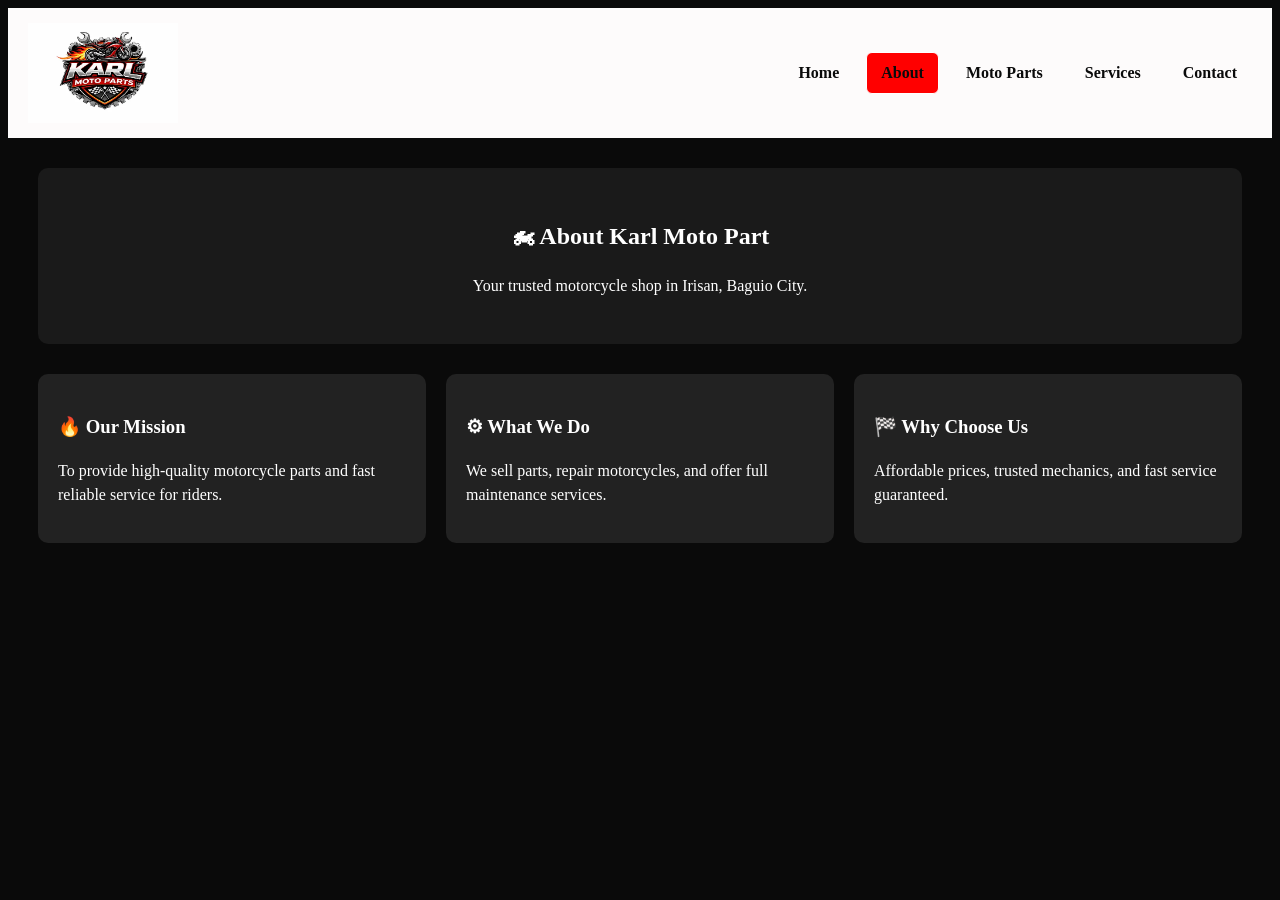
==== about.html @ f08b09ac "final prog" ====
<!DOCTYPE html>
<html lang="en">
<head>
<meta charset="UTF-8">
<title>About - Karl Moto Parts</title>
<link rel="stylesheet" href="style.css">
</head>
<body>

<header>
<div class="header-container">
    <img src="logo.webp" class="logo">

    <nav>
        <a href="index.html">Home</a>
        <a href="about.html" class="active">About</a>
        <a href="moto-parts.html">Moto Parts</a>
        <a href="services.html">Services</a>
        <a href="contact.html">Contact</a>
    </nav>
</div>
</header>

<section class="card about-hero">
    <h1>🏍 About Karl Moto Part</h1>
    <p>Your trusted motorcycle shop in Irisan, Baguio City.</p>
</section>

<section class="about-grid">

    <div class="about-box">
        <h3>🔥 Our Mission</h3>
        <p>To provide high-quality motorcycle parts and fast reliable service for riders.</p>
    </div>

    <div class="about-box">
        <h3>⚙ What We Do</h3>
        <p>We sell parts, repair motorcycles, and offer full maintenance services.</p>
    </div>

    <div class="about-box">
        <h3>🏁 Why Choose Us</h3>
        <p>Affordable prices, trusted mechanics, and fast service guaranteed.</p>
    </div>

</section>

</body>
</html>
---- style.css ----
/* =========================
   RESET
========================= */
{
    margin: 0;
    padding: 0;
    box-sizing: border-box;
    font-family: Arial, sans-serif;
}

/* =========================
   BODY
========================= */
body {
    background: #0a0a0a;
    color: white;
    line-height: 1.5;
}

/* =========================
   HEADER
========================= */
header {
    background: rgb(253, 251, 251);
    padding: 15px 20px;
    position: sticky;
    top: 0;
    z-index: 600;
}

.header-container {
    display: flex;
    justify-content: space-between;
    align-items: center;
}

/* LOGO */
.logo {
    height: 100px;
}

/* NAV */
nav {
    display: flex;
    gap: 12px;
    align-items: center;
}

/* NAV LINKS */
nav a {
    color: rgb(10, 10, 10);
    text-decoration: none;
    font-weight: bold;
    padding: 8px 14px;
    border-radius: 6px;
    border: 1px solid transparent;
    transition: 0.3s;
}

/* HOVER */
nav a:hover {
    background: red;
}

/* ACTIVE PAGE */
nav a.active {
    background: red;
    border: 1px solid white;
}

/* =========================
   HERO
========================= */
.hero {
    display: flex;
    justify-content: space-between;
    align-items: center;
    padding: 60px;
    background: black;
}

.hero-text {
    max-width: 50%;
}

.hero-text h1 {
    font-size: 50px;
}

.hero-text span {
    color: red;
}

.hero-text p {
    margin: 15px 0;
    color: #ccc;
}

.hero-image img {
    width: 800px;
}

/* BUTTON */
.btn {
    display: inline-block;
    padding: 10px 20px;
    background: red;
    color: white;
    border-radius: 6px;
    text-decoration: none;
    transition: 0.3s;
}

.btn:hover {
    background: darkred;
}

/* =========================
   CARD
========================= */
.card {
    background: #1a1a1a;
    margin: 30px;
    padding: 30px;
    border-radius: 10px;
    text-align: center;
}

/* =========================
   MAP
========================= */
.map iframe {
    width: 100%;
    height: 300px;
    border-radius: 10px;
    border: none;
    box-shadow: 0 0 15px red;
}

/* =========================
   SERVICES
========================= */
.services {
    display: grid;
    grid-template-columns: repeat(4, 1fr);
    gap: 15px;
    margin-top: 20px;
}

.service {
    background: #222;
    padding: 20px;
    border-radius: 10px;
    cursor: pointer;
    transition: 0.3s;
}

.service:hover {
    background: red;
    transform: scale(1.05);
}

/* =========================
   PARTS GRID (NO JUMP)
========================= */
.parts-grid {
    display: grid;
    grid-template-columns: repeat(4, 1fr);
    gap: 15px;
    margin-top: 20px;
}

/* PART CARD */
.part {
    background: #222;
    padding: 15px;
    border-radius: 10px;
    height: 260px;

    display: flex;
    flex-direction: column;
    justify-content: space-between;

    transition: 0.2s;
}

/* REMOVE SHIFT */
.part:hover {
    background: #2a2a2a;
}

.part img {
    width: 100%;
    height: 120px;
    object-fit: cover;
    border-radius: 8px;
}

.price {
    color: red;
    font-weight: bold;
}

.buy {
    padding: 8px;
    background: red;
    border: none;
    color: white;
    border-radius: 6px;
    cursor: pointer;
}

.buy:hover {
    background: darkred;
}

/* =========================
   CART
========================= */
.cart {
    background: #111;
    padding: 8px 12px;
    border-radius: 8px;
    box-shadow: 0 0 10px red;
}

/* CART LIST */
.cart-box {
    background: #111;
    margin-top: 15px;
    padding: 15px;
    border-radius: 10px;
}

.cart-item {
    display: flex;
    justify-content: space-between;
    background: #222;
    padding: 8px;
    margin-bottom: 8px;
    border-radius: 6px;
}

.cart-item button {
    background: red;
    border: none;
    color: white;
    padding: 4px 8px;
    border-radius: 5px;
}

/* BIG CHECKOUT */
.checkout-btn {
    width: 100%;
    margin-top: 15px;
    padding: 15px;
    font-size: 18px;
    background: red;
    border: none;
    border-radius: 10px;
    color: white;
    cursor: pointer;
}

.checkout-btn:hover {
    background: darkred;
}

/* =========================
   ABOUT
========================= */
.about-grid {
    display: grid;
    grid-template-columns: repeat(3, 1fr);
    gap: 20px;
    margin: 30px;
}

.about-box {
    background: #222;
    padding: 20px;
    border-radius: 10px;
    transition: 0.3s;
}

.about-box:hover {
    background: red;
}

/* =========================
   CONTACT
========================= */
.contact-grid {
    display: grid;
    grid-template-columns: repeat(3, 1fr);
    gap: 15px;
    margin-top: 20px;
}

.contact-box {
    background: #222;
    padding: 20px;
    border-radius: 10px;
}

.contact-box:hover {
    background: red;
}

/* INPUT */
input {
    width: 100%;
    padding: 10px;
    margin-top: 10px;
    background: #1e1e1e;
    border: none;
    border-radius: 6px;
    color: white;
}

/* BUTTON */
button {
    width: 100%;
    padding: 12px;
    margin-top: 10px;
    background: red;
    border: none;
    border-radius: 8px;
    color: white;
    cursor: pointer;
}

button:hover {
    background: darkred;
}

/* =========================
   MODAL
========================= */
.modal {
    display: none;
    position: fixed;
    top: 0;
    left: 0;
    width: 100%;
    height: 100%;

    background: rgba(0,0,0,0.8);

    justify-content: center;
    align-items: center;
}

.modal-content {
    background: #121212;
    padding: 25px;
    border-radius: 12px;
    width: 320px;
    text-align: center;

    border: 2px solid red;
    box-shadow: 0 0 20px red;
}

/* =========================
   RESPONSIVE
========================= */

/* TABLET */
@media (max-width: 1024px) {

    .parts-grid {
        grid-template-columns: repeat(3, 1fr);
    }

    .services {
        grid-template-columns: repeat(3, 1fr);
    }
}

/* MOBILE */
@media (max-width: 768px) {

    .header-container {
        flex-direction: column;
        gap: 10px;
    }

    nav {
        flex-wrap: wrap;
        justify-content: center;
    }

    .hero {
        flex-direction: column;
        text-align: center;
        padding: 30px;
    }

    .hero-text {
        max-width: 100%;
    }

    .hero-text h1 {
        font-size: 28px;
    }

    .hero-image img {
        width: 220px;
        margin-top: 20px;
    }

    .parts-grid,
    .services {
        grid-template-columns: repeat(2, 1fr);
    }

    .about-grid,
    .contact-grid {
        grid-template-columns: 1fr;
    }

    .card {
        margin: 15px;
        padding: 20px;
    }

    .modal-content {
        width: 90%;
    }
}

/* EXTRA SMALL */
@media (max-width: 480px) {

    nav a {
        font-size: 12px;
        padding: 5px 8px;
    }

    .parts-grid,
    .services {
        grid-template-columns: 1fr;
    }

    .hero-text h1 {
        font-size: 22px;
    }
}
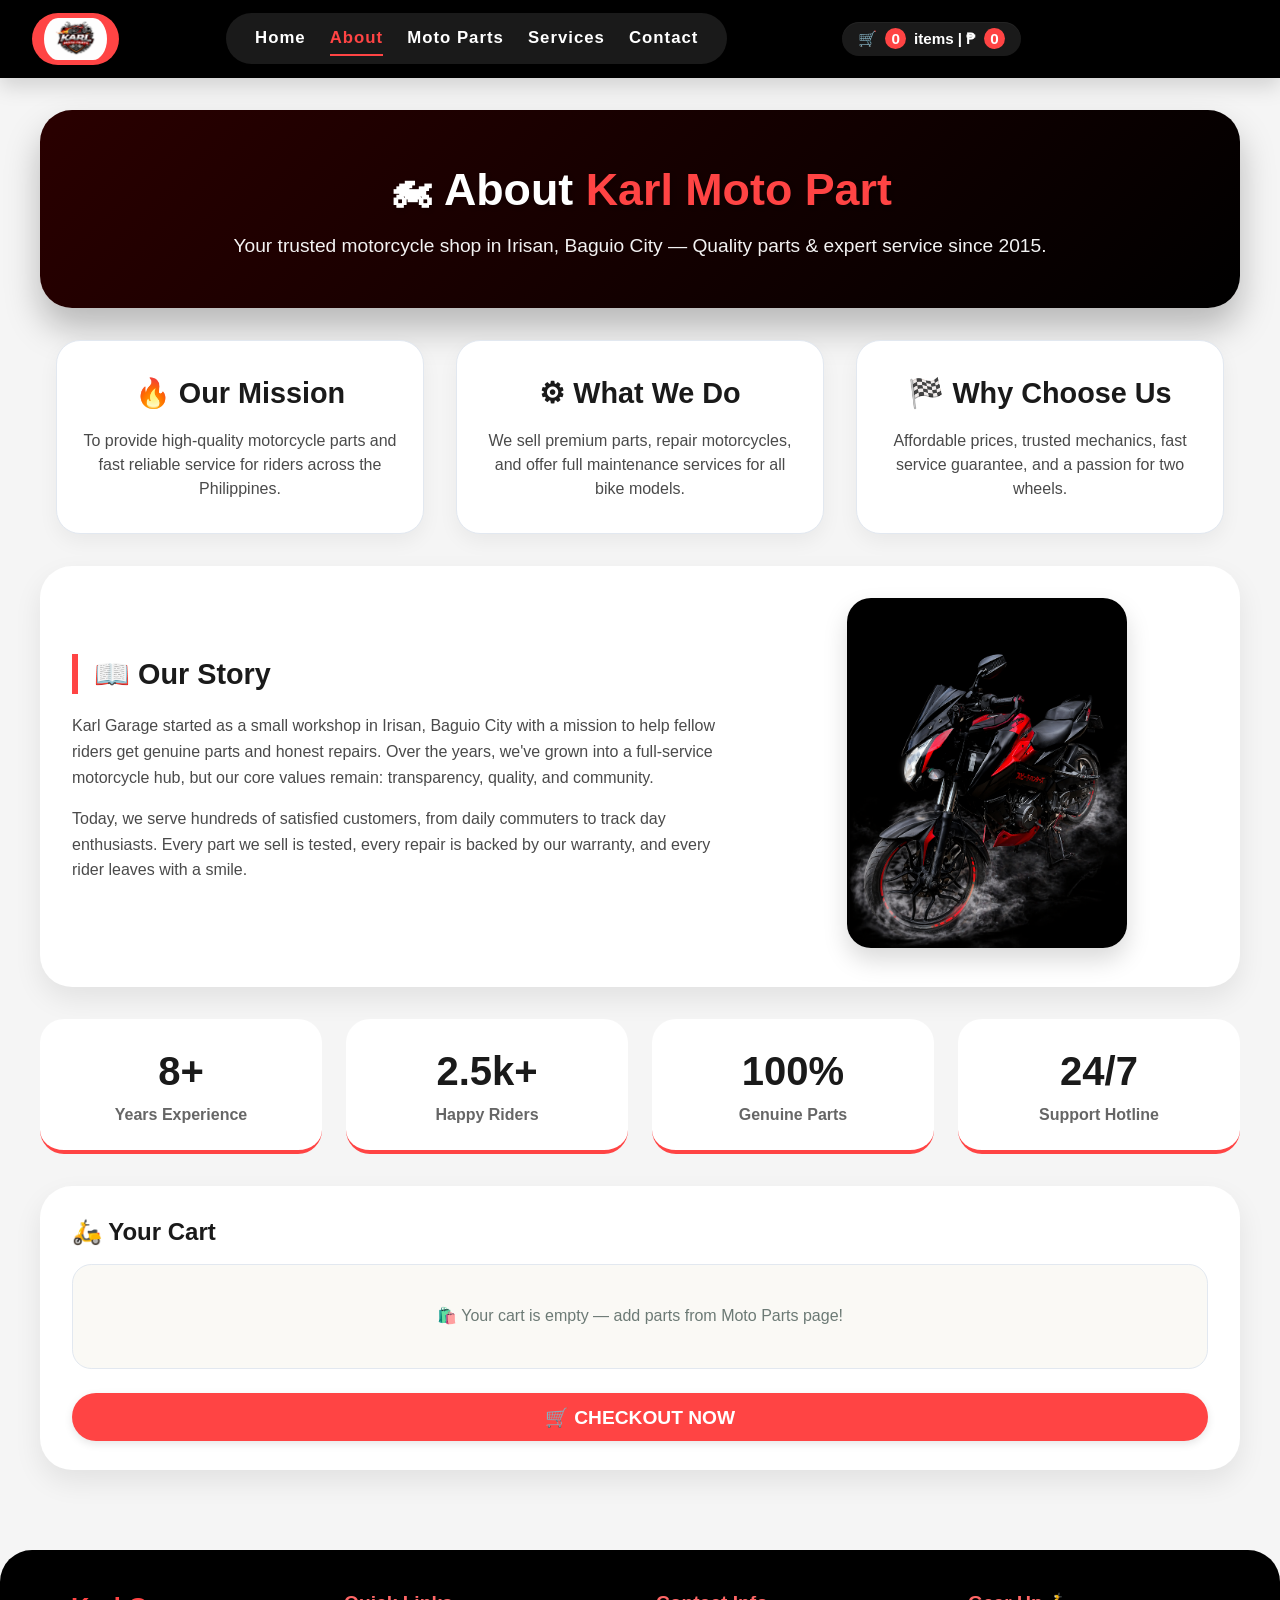
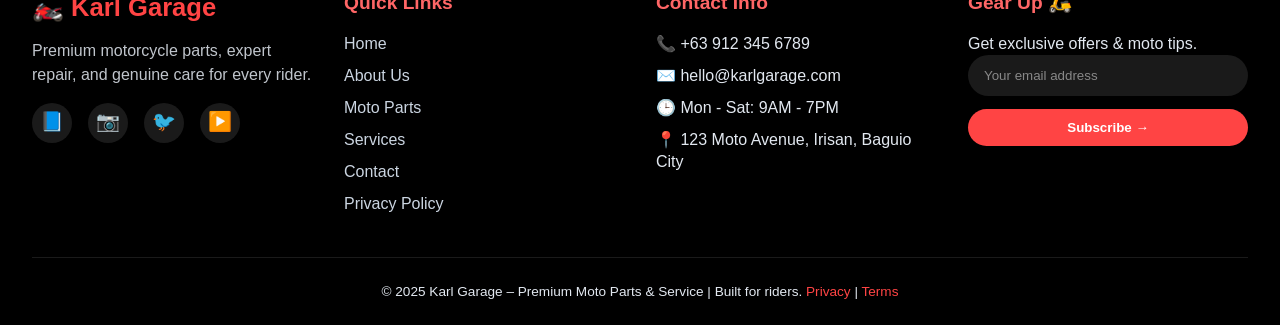
==== commit 98ea8162: "final proj" ====
--- a/about.html
+++ b/about.html
@@ -2,48 +2,775 @@
 <html lang="en">
 <head>
 <meta charset="UTF-8">
-<title>About - Karl Moto Parts</title>
-<link rel="stylesheet" href="style.css">
+<meta name="viewport" content="width=device-width, initial-scale=1.0">
+<title>About - Karl Garage | Premium Moto Parts & Service</title>
+<style>
+  /* ===== RESET & BASE (light red, black, white theme) ===== */
+  * {
+    margin: 0;
+    padding: 0;
+    box-sizing: border-box;
+    font-family: 'Segoe UI', Roboto, 'Helvetica Neue', sans-serif;
+  }
+
+  body {
+    background: #f5f5f5;
+    color: #1a1a1a;
+    line-height: 1.4;
+    display: flex;
+    flex-direction: column;
+    min-height: 100vh;
+  }
+
+  /* ===== HEADER & CENTERED NAVIGATION ===== */
+  header {
+    background: #000000;
+    color: white;
+    box-shadow: 0 8px 20px rgba(0,0,0,0.15);
+    position: sticky;
+    top: 0;
+    z-index: 100;
+  }
+
+  .header-container {
+    max-width: 1300px;
+    margin: 0 auto;
+    padding: 0.8rem 2rem;
+    display: flex;
+    align-items: center;
+    justify-content: space-between;
+    flex-wrap: wrap;
+    gap: 1rem;
+  }
+
+  .logo {
+    height: 52px;
+    width: auto;
+    background: #ff4444;
+    border-radius: 40px;
+    padding: 5px 12px;
+    object-fit: contain;
+    box-shadow: 0 2px 6px rgba(0,0,0,0.2);
+  }
+
+  nav {
+    display: flex;
+    align-items: center;
+    gap: 1.5rem;
+    background: #1a1a1a;
+    padding: 0.5rem 1.8rem;
+    border-radius: 60px;
+    backdrop-filter: blur(2px);
+    box-shadow: 0 4px 10px rgba(0,0,0,0.2);
+  }
+
+  nav a {
+    color: #ffffff;
+    text-decoration: none;
+    font-weight: 600;
+    font-size: 1.05rem;
+    letter-spacing: 1px;
+    transition: all 0.2s ease;
+    padding: 0.3rem 0;
+    border-bottom: 2px solid transparent;
+  }
+
+  nav a:hover {
+    color: #ff6666;
+    border-bottom-color: #ff4444;
+    transform: translateY(-1px);
+  }
+
+  nav a.active {
+    color: #ff4444;
+    border-bottom-color: #ff4444;
+    font-weight: 700;
+  }
+
+  .cart {
+    background: #1a1a1a;
+    padding: 0.4rem 1rem;
+    border-radius: 40px;
+    font-weight: bold;
+    font-size: 0.95rem;
+    display: flex;
+    gap: 8px;
+    align-items: baseline;
+    margin-left: 0.5rem;
+    box-shadow: inset 0 1px 1px rgba(255,255,255,0.05), 0 2px 6px rgba(0,0,0,0.2);
+  }
+
+  .cart span {
+    background: #ff4444;
+    color: #ffffff;
+    padding: 0 6px;
+    border-radius: 30px;
+    font-weight: 800;
+  }
+
+  .nav-balance {
+    width: 120px;
+    visibility: hidden;
+  }
+
+  @media (max-width: 850px) {
+    .header-container {
+      flex-direction: column;
+      align-items: center;
+    }
+    nav {
+      flex-wrap: wrap;
+      justify-content: center;
+      gap: 1rem;
+    }
+    .cart {
+      margin-left: 0;
+    }
+    .nav-balance {
+      display: none;
+    }
+  }
+
+  /* ===== MAIN CONTENT ===== */
+  main {
+    flex: 1;
+  }
+
+  /* Hero section about */
+  .about-hero {
+    background: linear-gradient(135deg, #2a0000 0%, #000000 100%);
+    color: white;
+    text-align: center;
+    padding: 3rem 2rem;
+    border-radius: 2rem;
+    margin: 2rem auto;
+    max-width: 1200px;
+    box-shadow: 0 20px 35px rgba(0,0,0,0.25);
+  }
+
+  .about-hero h1 {
+    font-size: 2.8rem;
+    margin-bottom: 0.8rem;
+    font-weight: 800;
+    text-shadow: 2px 2px 5px rgba(0,0,0,0.2);
+  }
+
+  .about-hero h1 span {
+    color: #ff4444;
+  }
+
+  .about-hero p {
+    font-size: 1.2rem;
+    opacity: 0.95;
+  }
+
+  /* Card style for about boxes */
+  .card {
+    max-width: 1200px;
+    margin: 2rem auto;
+    background: white;
+    border-radius: 2rem;
+    padding: 1.8rem 2rem;
+    box-shadow: 0 12px 28px rgba(0,0,0,0.08);
+  }
+
+  .about-grid {
+    max-width: 1200px;
+    margin: 2rem auto;
+    display: grid;
+    grid-template-columns: repeat(auto-fit, minmax(280px, 1fr));
+    gap: 2rem;
+    padding: 0 1rem;
+  }
+
+  .about-box {
+    background: white;
+    border-radius: 1.5rem;
+    padding: 2rem 1.5rem;
+    text-align: center;
+    transition: all 0.3s ease;
+    border: 1px solid #e2e8f0;
+    box-shadow: 0 8px 20px rgba(0,0,0,0.05);
+  }
+
+  .about-box:hover {
+    transform: translateY(-8px);
+    border-color: #ff4444;
+    box-shadow: 0 20px 30px rgba(0,0,0,0.1);
+  }
+
+  .about-box h3 {
+    font-size: 1.8rem;
+    color: #1a1a1a;
+    margin-bottom: 1rem;
+    font-weight: 700;
+  }
+
+  .about-box p {
+    color: #4a4a4a;
+    font-size: 1rem;
+    line-height: 1.5;
+  }
+
+  /* Story section */
+  .story-section {
+    max-width: 1200px;
+    margin: 2rem auto;
+    background: white;
+    border-radius: 2rem;
+    padding: 2rem;
+    box-shadow: 0 12px 28px rgba(0,0,0,0.08);
+    display: flex;
+    flex-wrap: wrap;
+    gap: 2rem;
+    align-items: center;
+  }
+
+  .story-text {
+    flex: 1.5;
+  }
+
+  .story-text h2 {
+    font-size: 1.8rem;
+    border-left: 6px solid #ff4444;
+    padding-left: 1rem;
+    margin-bottom: 1.2rem;
+    color: #1a1a1a;
+  }
+
+  .story-text p {
+    margin-bottom: 1rem;
+    color: #4a4a4a;
+    line-height: 1.6;
+  }
+
+  .story-image {
+    flex: 1;
+    text-align: center;
+  }
+
+  .story-image img {
+    width: 100%;
+    max-width: 280px;
+    border-radius: 1.5rem;
+    box-shadow: 0 12px 24px rgba(0,0,0,0.15);
+    transition: transform 0.3s;
+  }
+
+  .story-image img:hover {
+    transform: scale(1.02);
+  }
+
+  /* Stats counter */
+  .stats-grid {
+    max-width: 1200px;
+    margin: 2rem auto;
+    display: grid;
+    grid-template-columns: repeat(auto-fit, minmax(180px, 1fr));
+    gap: 1.5rem;
+  }
+
+  .stat-card {
+    background: white;
+    border-radius: 1.5rem;
+    padding: 1.5rem;
+    text-align: center;
+    border-bottom: 4px solid #ff4444;
+    transition: 0.2s;
+  }
+
+  .stat-card:hover {
+    transform: translateY(-3px);
+  }
+
+  .stat-number {
+    font-size: 2.5rem;
+    font-weight: 800;
+    color: #1a1a1a;
+  }
+
+  .stat-label {
+    color: #666666;
+    font-weight: 600;
+    margin-top: 0.3rem;
+  }
+
+  /* Cart display */
+  .cart-box {
+    background: #faf9f5;
+    border-radius: 1.2rem;
+    padding: 0.5rem 0;
+    min-height: 90px;
+    max-height: 260px;
+    overflow-y: auto;
+    border: 1px solid #e2e8f0;
+    margin: 1rem 0 1.5rem;
+  }
+
+  .cart-item {
+    display: flex;
+    justify-content: space-between;
+    align-items: center;
+    background: white;
+    margin: 0.5rem 1rem;
+    padding: 0.6rem 1.2rem;
+    border-radius: 60px;
+    border-left: 4px solid #ff4444;
+    box-shadow: 0 1px 3px rgba(0,0,0,0.05);
+    font-weight: 500;
+  }
+
+  .cart-item button {
+    background: #e23b3b;
+    border: none;
+    color: white;
+    font-weight: bold;
+    width: 30px;
+    height: 30px;
+    border-radius: 40px;
+    cursor: pointer;
+    transition: 0.15s;
+  }
+
+  .cart-item button:hover {
+    background: #ac2c2c;
+  }
+
+  .checkout-btn {
+    background: #ff4444;
+    border: none;
+    font-size: 1.2rem;
+    font-weight: bold;
+    padding: 0.8rem 2rem;
+    border-radius: 50px;
+    cursor: pointer;
+    width: 100%;
+    transition: 0.2s;
+    color: #ffffff;
+    box-shadow: 0 3px 8px rgba(0,0,0,0.1);
+  }
+
+  .checkout-btn:hover {
+    background: #cc0000;
+    transform: translateY(-2px);
+  }
+
+  /* Footer (fully functional) */
+  .modern-footer {
+    background: #000000;
+    color: #e2e8f0;
+    margin-top: 3rem;
+    padding: 2.5rem 2rem 1.5rem;
+    border-top-left-radius: 2rem;
+    border-top-right-radius: 2rem;
+  }
+
+  .footer-container {
+    max-width: 1300px;
+    margin: 0 auto;
+    display: grid;
+    grid-template-columns: repeat(auto-fit, minmax(250px, 1fr));
+    gap: 2rem;
+    margin-bottom: 2rem;
+  }
+
+  .footer-brand h3 {
+    font-size: 1.6rem;
+    color: #ff4444;
+    margin-bottom: 0.8rem;
+  }
+
+  .footer-brand p {
+    line-height: 1.5;
+    opacity: 0.85;
+  }
+
+  .social-icons {
+    display: flex;
+    gap: 1rem;
+    margin-top: 1rem;
+  }
+
+  .social-icons a {
+    background: #1a1a1a;
+    width: 40px;
+    height: 40px;
+    border-radius: 50%;
+    display: flex;
+    align-items: center;
+    justify-content: center;
+    text-decoration: none;
+    color: #ff4444;
+    font-size: 1.2rem;
+    transition: 0.2s;
+    cursor: pointer;
+  }
+
+  .social-icons a:hover {
+    background: #ff4444;
+    color: #000000;
+    transform: translateY(-3px);
+  }
+
+  .footer-links h4, .footer-contact h4, .footer-newsletter h4 {
+    font-size: 1.2rem;
+    margin-bottom: 1rem;
+    color: #ff6666;
+  }
+
+  .footer-links ul {
+    list-style: none;
+  }
+
+  .footer-links li {
+    margin-bottom: 0.6rem;
+  }
+
+  .footer-links a {
+    color: #cbd5e1;
+    text-decoration: none;
+    transition: 0.2s;
+    cursor: pointer;
+  }
+
+  .footer-links a:hover {
+    color: #ff4444;
+    padding-left: 5px;
+  }
+
+  .footer-contact p {
+    margin-bottom: 0.6rem;
+    cursor: pointer;
+    transition: 0.2s;
+  }
+
+  .footer-contact p:hover {
+    color: #ff4444;
+    transform: translateX(3px);
+  }
+
+  .newsletter-form {
+    display: flex;
+    flex-direction: column;
+    gap: 0.8rem;
+  }
+
+  .newsletter-form input {
+    padding: 0.8rem 1rem;
+    border-radius: 60px;
+    border: none;
+    background: #1a1a1a;
+    color: white;
+    outline: none;
+  }
+
+  .newsletter-form input::placeholder {
+    color: #888888;
+  }
+
+  .newsletter-form button {
+    background: #ff4444;
+    border: none;
+    padding: 0.7rem;
+    border-radius: 60px;
+    font-weight: bold;
+    color: #ffffff;
+    cursor: pointer;
+    transition: 0.2s;
+  }
+
+  .newsletter-form button:hover {
+    background: #cc0000;
+    transform: scale(0.98);
+  }
+
+  .footer-bottom {
+    text-align: center;
+    padding-top: 1.5rem;
+    border-top: 1px solid #1a1a1a;
+    font-size: 0.85rem;
+  }
+
+  .footer-bottom a {
+    color: #ff4444;
+    text-decoration: none;
+    cursor: pointer;
+  }
+
+  .footer-bottom a:hover {
+    text-decoration: underline;
+  }
+
+  .modal {
+    display: none;
+    position: fixed;
+    top: 0;
+    left: 0;
+    width: 100%;
+    height: 100%;
+    background: rgba(0, 0, 0, 0.7);
+    justify-content: center;
+    align-items: center;
+    z-index: 1000;
+    backdrop-filter: blur(6px);
+  }
+
+  .modal-content {
+    background: white;
+    max-width: 450px;
+    width: 85%;
+    padding: 2rem;
+    border-radius: 2rem;
+    text-align: center;
+    animation: fadeSlide 0.25s ease;
+  }
+
+  .modal-content h2 {
+    color: #1a1a1a;
+    margin-bottom: 1rem;
+  }
+
+  .modal-content p {
+    background: #f0f3f8;
+    padding: 1rem;
+    border-radius: 1.2rem;
+    white-space: pre-line;
+    font-family: monospace;
+    margin: 1rem 0;
+  }
+
+  .modal-content button {
+    background: #ff4444;
+    border: none;
+    padding: 0.7rem 2rem;
+    border-radius: 60px;
+    color: white;
+    cursor: pointer;
+  }
+
+  .modal-content button:hover {
+    background: #cc0000;
+  }
+
+  @keyframes fadeSlide {
+    from { opacity: 0; transform: translateY(-30px);}
+    to { opacity: 1; transform: translateY(0);}
+  }
+
+  .toast-msg {
+    position: fixed;
+    bottom: 30px;
+    left: 50%;
+    transform: translateX(-50%);
+    background: #1a1a1a;
+    color: #ff4444;
+    padding: 8px 18px;
+    border-radius: 50px;
+    font-weight: bold;
+    z-index: 1100;
+    animation: fadeOut 2.5s forwards;
+  }
+  @keyframes fadeOut {
+    0% { opacity: 1; }
+    70% { opacity: 1; }
+    100% { opacity: 0; visibility: hidden; }
+  }
+</style>
 </head>
 <body>
 
 <header>
-<div class="header-container">
-    <img src="logo.webp" class="logo">
-
+  <div class="header-container">
+    <img src="logo.webp" class="logo" alt="Karl Garage Logo">
     <nav>
-        <a href="index.html">Home</a>
-        <a href="about.html" class="active">About</a>
-        <a href="moto-parts.html">Moto Parts</a>
-        <a href="services.html">Services</a>
-        <a href="contact.html">Contact</a>
+      <a href="index.html">Home</a>
+      <a href="about.html" class="active">About</a>
+      <a href="moto-parts.html">Moto Parts</a>
+      <a href="services.html">Services</a>
+      <a href="contact.html">Contact</a>
     </nav>
+    <div class="cart">
+      🛒 <span id="count">0</span> items | ₱<span id="total">0</span>
+    </div>
+    <div class="nav-balance"></div>
+  </div>
+</header>
+
+<main>
+  <section class="about-hero">
+    <h1>🏍 About <span>Karl Moto Part</span></h1>
+    <p>Your trusted motorcycle shop in Irisan, Baguio City — Quality parts & expert service since 2015.</p>
+  </section>
+
+  <div class="about-grid">
+    <div class="about-box">
+      <h3>🔥 Our Mission</h3>
+      <p>To provide high-quality motorcycle parts and fast reliable service for riders across the Philippines.</p>
+    </div>
+    <div class="about-box">
+      <h3>⚙ What We Do</h3>
+      <p>We sell premium parts, repair motorcycles, and offer full maintenance services for all bike models.</p>
+    </div>
+    <div class="about-box">
+      <h3>🏁 Why Choose Us</h3>
+      <p>Affordable prices, trusted mechanics, fast service guarantee, and a passion for two wheels.</p>
+    </div>
+  </div>
+
+  <div class="story-section">
+    <div class="story-text">
+      <h2>📖 Our Story</h2>
+      <p>Karl Garage started as a small workshop in Irisan, Baguio City with a mission to help fellow riders get genuine parts and honest repairs. Over the years, we've grown into a full-service motorcycle hub, but our core values remain: transparency, quality, and community.</p>
+      <p>Today, we serve hundreds of satisfied customers, from daily commuters to track day enthusiasts. Every part we sell is tested, every repair is backed by our warranty, and every rider leaves with a smile.</p>
+    </div>
+    <div class="story-image">
+      <img src="moto.webp" alt="Karl Garage Workshop">
+    </div>
+  </div>
+
+  <div class="stats-grid">
+    <div class="stat-card"><div class="stat-number">8+</div><div class="stat-label">Years Experience</div></div>
+    <div class="stat-card"><div class="stat-number">2.5k+</div><div class="stat-label">Happy Riders</div></div>
+    <div class="stat-card"><div class="stat-number">100%</div><div class="stat-label">Genuine Parts</div></div>
+    <div class="stat-card"><div class="stat-number">24/7</div><div class="stat-label">Support Hotline</div></div>
+  </div>
+
+  <!-- Live Cart Section (same design) -->
+  <div class="card" style="margin-top: 1rem;">
+    <h2>🛵 Your Cart</h2>
+    <div id="cartBox" class="cart-box"></div>
+    <button class="checkout-btn" onclick="checkout()">🛒 CHECKOUT NOW</button>
+  </div>
+</main>
+
+<!-- FULLY FUNCTIONAL FOOTER -->
+<footer class="modern-footer">
+  <div class="footer-container">
+    <div class="footer-brand">
+      <h3>🏍️ Karl Garage</h3>
+      <p>Premium motorcycle parts, expert repair, and genuine care for every rider.</p>
+      <div class="social-icons">
+        <a onclick="socialClick('Facebook')">📘</a>
+        <a onclick="socialClick('Instagram')">📷</a>
+        <a onclick="socialClick('Twitter')">🐦</a>
+        <a onclick="socialClick('YouTube')">▶️</a>
+      </div>
+    </div>
+    <div class="footer-links">
+      <h4>Quick Links</h4>
+      <ul>
+        <li><a onclick="navLink('Home')">Home</a></li>
+        <li><a onclick="navLink('About')">About Us</a></li>
+        <li><a onclick="navLink('Moto Parts')">Moto Parts</a></li>
+        <li><a onclick="navLink('Services')">Services</a></li>
+        <li><a onclick="navLink('Contact')">Contact</a></li>
+        <li><a onclick="navLink('Privacy')">Privacy Policy</a></li>
+      </ul>
+    </div>
+    <div class="footer-contact">
+      <h4>Contact Info</h4>
+      <p onclick="copyText('+63 912 345 6789', 'Phone')">📞 +63 912 345 6789</p>
+      <p onclick="copyText('hello@karlgarage.com', 'Email')">✉️ hello@karlgarage.com</p>
+      <p onclick="showHoursDetail()">🕒 Mon - Sat: 9AM - 7PM</p>
+      <p>📍 123 Moto Avenue, Irisan, Baguio City</p>
+    </div>
+    <div class="footer-newsletter">
+      <h4>Gear Up 🛵</h4>
+      <p>Get exclusive offers & moto tips.</p>
+      <div class="newsletter-form">
+        <input type="email" id="newsEmail" placeholder="Your email address">
+        <button onclick="subscribeNews()">Subscribe →</button>
+      </div>
+    </div>
+  </div>
+  <div class="footer-bottom">
+    <p>© 2025 Karl Garage – Premium Moto Parts & Service | Built for riders. <a onclick="navLink('Privacy')">Privacy</a> | <a onclick="navLink('Terms')">Terms</a></p>
+  </div>
+</footer>
+
+<div id="popup" class="modal">
+  <div class="modal-content">
+    <h2>🧾 Receipt</h2>
+    <p id="receipt"></p>
+    <button onclick="closePopup()">OK</button>
+  </div>
 </div>
-</header>
-
-<section class="card about-hero">
-    <h1>🏍 About Karl Moto Part</h1>
-    <p>Your trusted motorcycle shop in Irisan, Baguio City.</p>
-</section>
-
-<section class="about-grid">
-
-    <div class="about-box">
-        <h3>🔥 Our Mission</h3>
-        <p>To provide high-quality motorcycle parts and fast reliable service for riders.</p>
-    </div>
-
-    <div class="about-box">
-        <h3>⚙ What We Do</h3>
-        <p>We sell parts, repair motorcycles, and offer full maintenance services.</p>
-    </div>
-
-    <div class="about-box">
-        <h3>🏁 Why Choose Us</h3>
-        <p>Affordable prices, trusted mechanics, and fast service guaranteed.</p>
-    </div>
-
-</section>
-
+
+<script>
+// =============== CART LOGIC ===============
+let cart = [];
+
+function add(name, price) {
+  cart.push({ name, price });
+  updateCartUI();
+  showToast(`✓ ${name} added`);
+}
+
+function removeItem(index) {
+  let removed = cart[index];
+  cart.splice(index, 1);
+  updateCartUI();
+  showToast(`✗ ${removed.name} removed`);
+}
+
+function updateCartUI() {
+  let box = document.getElementById("cartBox");
+  if (!box) return;
+  box.innerHTML = "";
+  let total = 0;
+  if (cart.length === 0) {
+    box.innerHTML = `<div style="text-align:center; padding:2rem; color:#6c7a75;">🛍️ Your cart is empty — add parts from Moto Parts page!</div>`;
+  } else {
+    cart.forEach((item, i) => {
+      total += item.price;
+      box.innerHTML += `<div class="cart-item"><span>${escapeHtml(item.name)} - ₱${item.price.toLocaleString()}</span><button onclick="removeItem(${i})">✖</button></div>`;
+    });
+  }
+  document.getElementById("count").innerText = cart.length;
+  document.getElementById("total").innerText = total.toLocaleString();
+}
+
+function escapeHtml(str) { return str.replace(/[&<>]/g, m => ({'&':'&amp;','<':'&lt;','>':'&gt;'}[m])); }
+
+function checkout() {
+  if (cart.length === 0) { alert("Cart is empty! Add some parts first."); return; }
+  let receiptText = "", total = 0;
+  cart.forEach(i => { total += i.price; receiptText += `${i.name} ................ ₱${i.price.toLocaleString()}\n`; });
+  receiptText += `\n────────────────\n💰 TOTAL: ₱${total.toLocaleString()}\n📅 ${new Date().toLocaleString()}\n🏍️ Karl Garage thanks you!`;
+  document.getElementById("receipt").innerText = receiptText;
+  document.getElementById("popup").style.display = "flex";
+  cart = [];
+  updateCartUI();
+  showToast("✅ Checkout complete!");
+}
+function closePopup() { document.getElementById("popup").style.display = "none"; }
+
+// =============== FOOTER & UTILITIES ===============
+function showToast(msg) {
+  let toast = document.createElement('div');
+  toast.className = 'toast-msg';
+  toast.innerText = msg;
+  document.body.appendChild(toast);
+  setTimeout(() => toast.remove(), 2600);
+}
+function socialClick(platform) { showToast(`📱 Follow us on ${platform} for updates!`); }
+function navLink(page) { showToast(`🔍 Navigating to ${page} page (coming soon)`); }
+function copyText(text, label) {
+  navigator.clipboard.writeText(text);
+  showToast(`📋 ${label} copied: ${text}`);
+}
+function showHoursDetail() { showToast("🕒 Operating Hours: Monday to Saturday, 9:00 AM – 7:00 PM. Closed Sunday."); }
+function subscribeNews() {
+  let email = document.getElementById("newsEmail").value.trim();
+  if (!email || !email.includes('@')) { alert("Please enter a valid email address."); return; }
+  showToast(`📧 Subscribed! ${email} will receive exclusive moto deals.`);
+  document.getElementById("newsEmail").value = "";
+  localStorage.setItem('kg_newsletter', email);
+}
+
+window.onload = () => {
+  updateCartUI();
+};
+</script>
 </body>
 </html>
